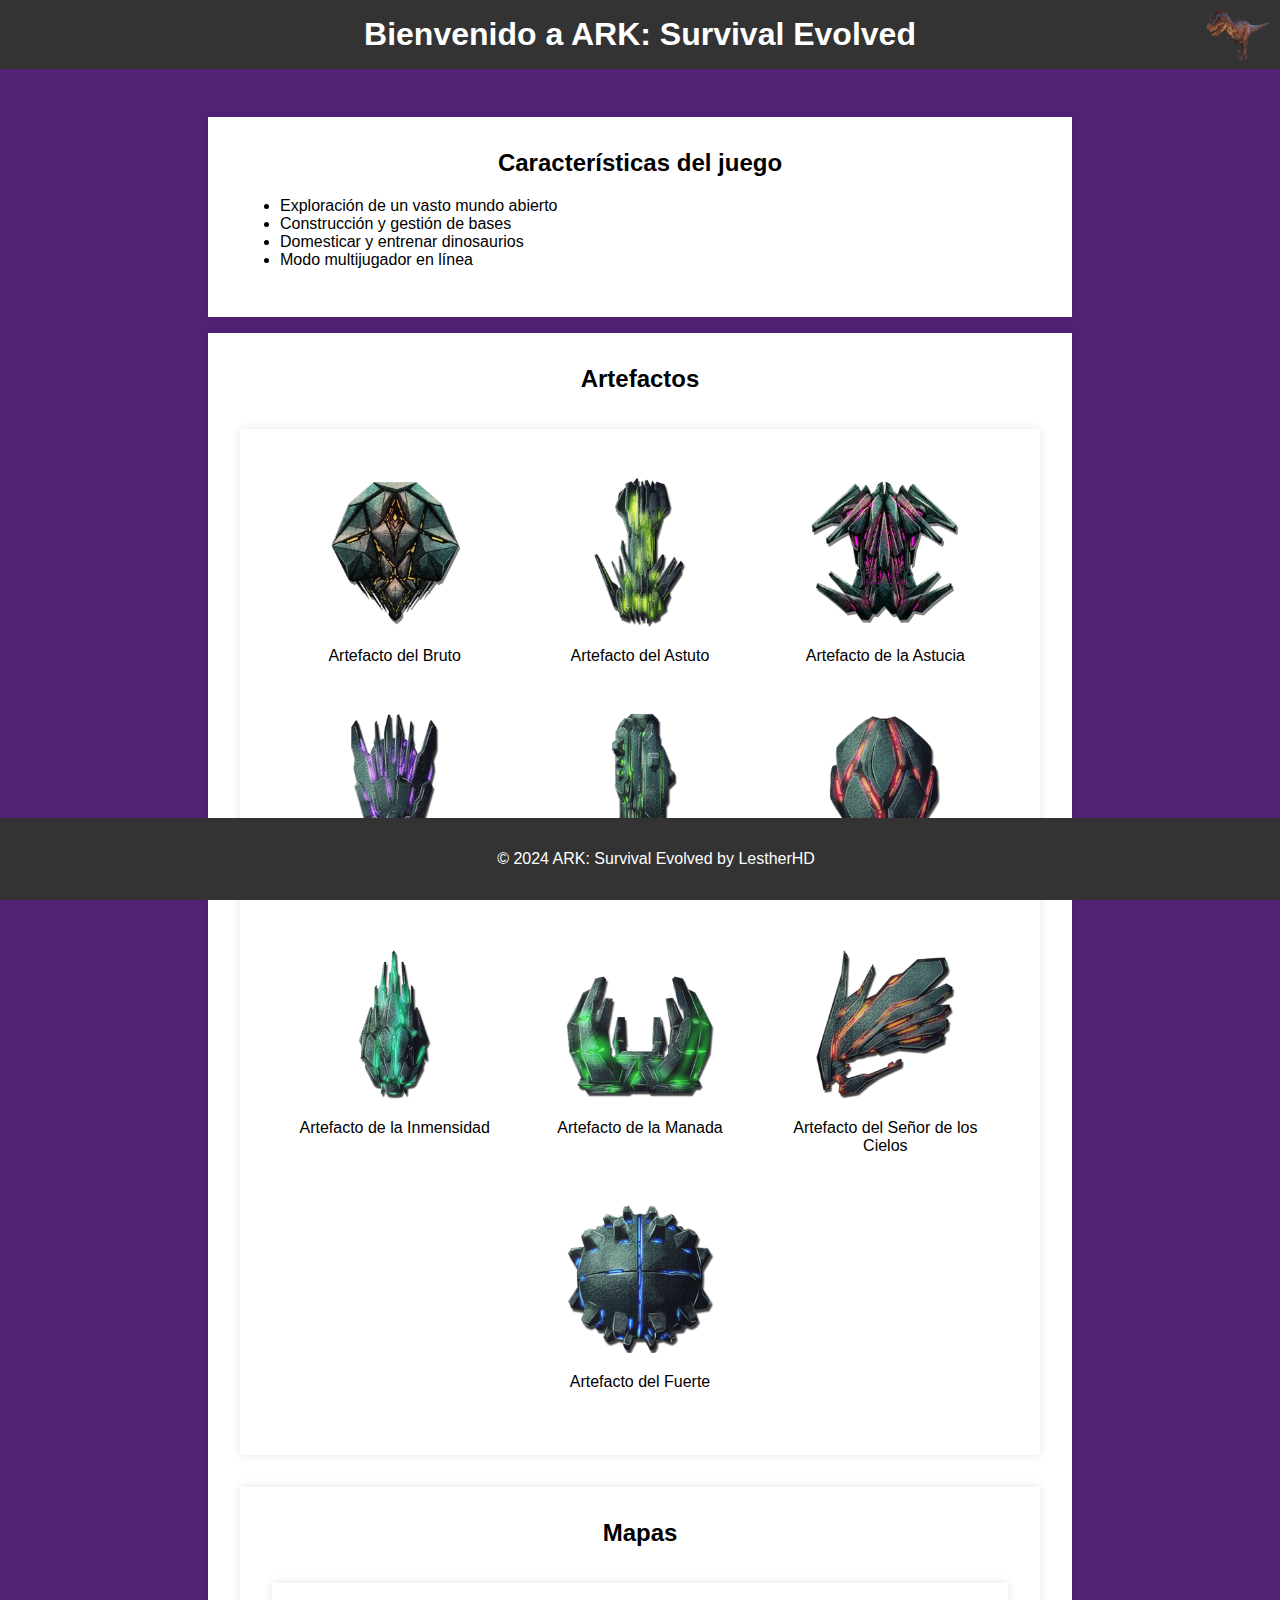
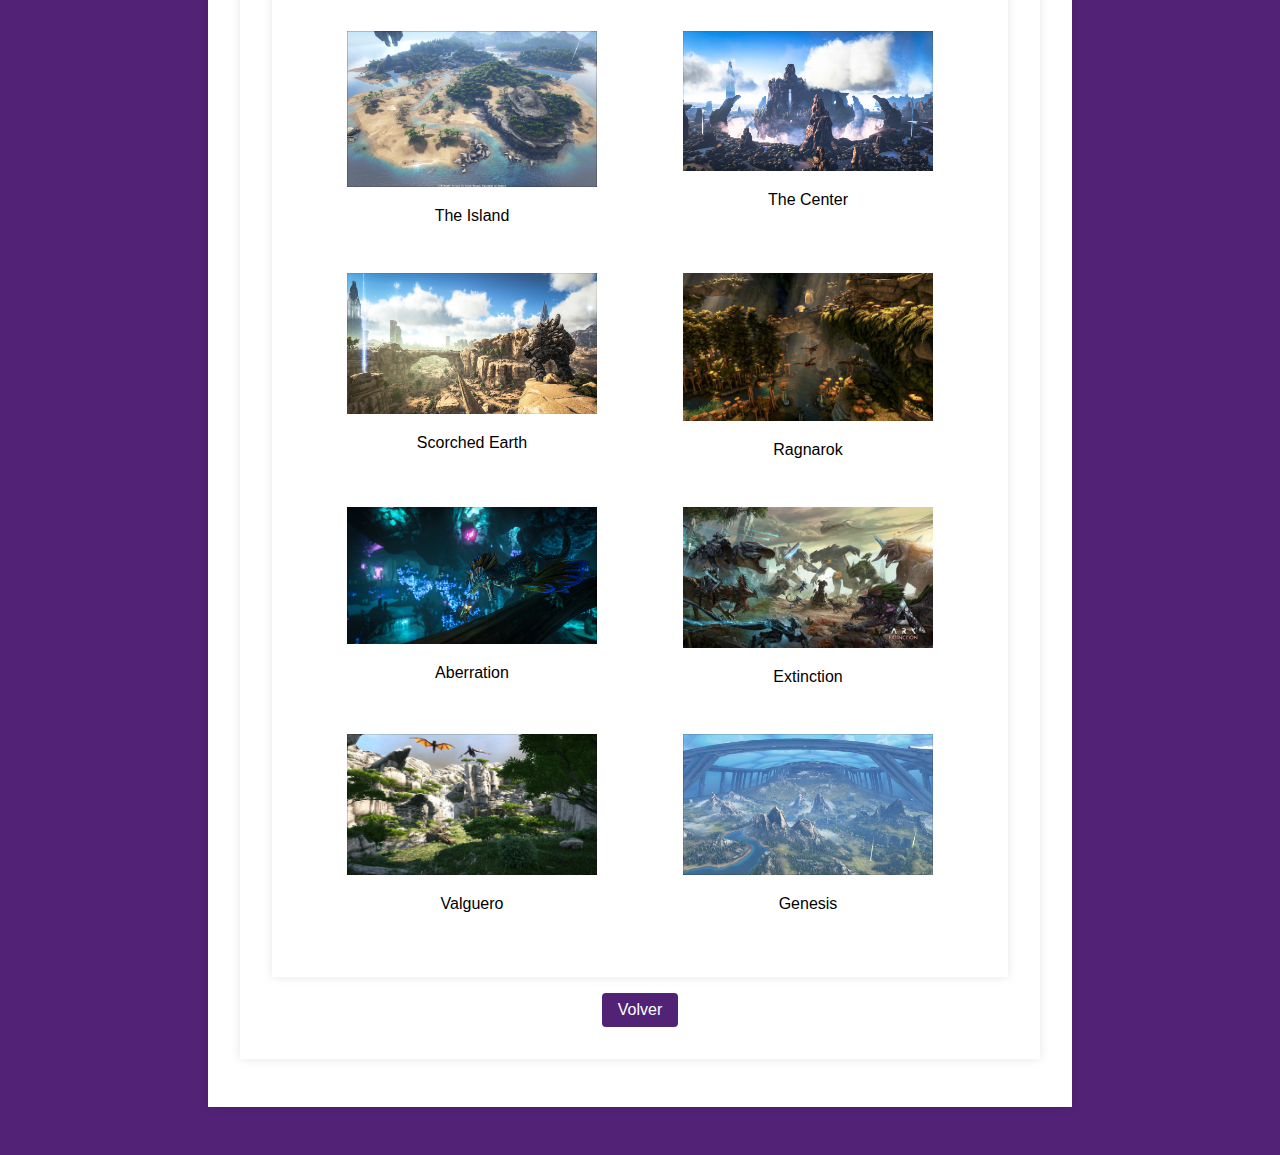
==== home.html @ 3c79bcb3 "Prueba" ====
<!DOCTYPE html>
<html lang="es">
<head>
    <meta charset="UTF-8">
    <meta name="viewport" content="width=device-width, initial-scale=1.0">
    <title>Home Page - ARK: Survival Evolved</title>
    <link rel="stylesheet" href="styles.css">
    <link rel="icon" href="images/logo.png">
</head>
<body>
    <header>
        <img src="images/rex.png" alt="Rex" class="rex-img">
        <h1>Bienvenido a ARK: Survival Evolved</h1>
    </header>
    <main>
        <section class="features">
            <h2>Características del juego</h2>
            <ul>
                <li>Exploración de un vasto mundo abierto</li>
                <li>Construcción y gestión de bases</li>
                <li>Domesticar y entrenar dinosaurios</li>
                <li>Modo multijugador en línea</li>
            </ul>
        </section>
        <section class="artifacts">    
            <h2>Artefactos</h2>
            <section class="artifacts">    
            <div class="artifact">
                <img src="images/bruto.png" alt="Artefacto del Bruto">
                <p>Artefacto del Bruto</p>
            </div>
            <div class="artifact">
                <img src="images/astuto.png" alt="Artefacto del Astuto">
                <p>Artefacto del Astuto</p>
            </div>
            <div class="artifact">
                <img src="images/astucia.png" alt="Artefacto de la Astucia">
                <p>Artefacto de la Astucia</p>
            </div>
            <div class="artifact">
                <img src="images/devorador.png" alt="Artefacto del Devorador">
                <p>Artefacto del Devorador</p>
            </div>
            <div class="artifact">
                <img src="images/cazador.png" alt="Artefacto del Cazador">
                <p>Artefacto del Cazador</p>
            </div>
            <div class="artifact">
                <img src="images/inmune.png" alt="Artefacto del Inmune">
                <p>Artefacto del Inmune</p>
            </div>
            <div class="artifact">
                <img src="images/inmensidad.png" alt="Artefacto de la Inmensidad">
                <p>Artefacto de la Inmensidad</p>
            </div>
            <div class="artifact">
                <img src="images/manada.png" alt="Artefacto de la Manada">
                <p>Artefacto de la Manada</p>
            </div>
            <div class="artifact">
                <img src="images/cielos.png" alt="Artefacto del Señor de los Cielos">
                <p>Artefacto del Señor de los Cielos</p>
            </div>
            <div class="artifact">
                <img src="images/fuerte.png" alt="Artefacto del Fuerte">
                <p>Artefacto del Fuerte</p>
            </div>
        </section>
        <section class="maps">
            <h2>Mapas</h2>
            <section class="artifacts">    
            <div class="map">
                <img src="images/island.png" alt="The Island">
                <p>The Island</p>
            </div>
            <div class="map">
                <img src="images/center.png" alt="The Center">
                <p>The Center</p>
            </div>
            <div class="map">
                <img src="images/scorched.png" alt="Scorched Earth">
                <p>Scorched Earth</p>
            </div>
            <div class="map">
                <img src="images/ragnarok.png" alt="Ragnarok">
                <p>Ragnarok</p>
            </div>
            <div class="map">
                <img src="images/aberration.png" alt="Aberration">
                <p>Aberration</p>
            </div>
            <div class="map">
                <img src="images/extintion.png" alt="Extinction">
                <p>Extinction</p>
            </div>
            <div class="map">
                <img src="images/valguero.png" alt="Valguero">
                <p>Valguero</p>
            </div>
            <div class="map">
                <img src="images/genesis.png" alt="Genesis">
                <p>Genesis</p>
            </div>
        </section>
        <a href="index.html" class="btn">Volver</a>
    </main>
    <footer>
        <p>&copy; 2024 ARK: Survival Evolved by LestherHD</p>
    </footer>
</body>
</html>
---- styles.css ----
body {
    font-family: Arial, sans-serif;
    margin: 0;
    padding: 0;
    background-color: #522276;
    color: rgb(0, 0, 0);
}

header {
    background-color: #333;
    color: white;
    padding: 1em;
    text-align: center;
    position: relative;
}

h1 {
    margin: 0;
}

.rex-img {
    position: absolute;
    top: 10px;
    right: 10px;
    height: 50px;
}

main {
    padding: 2em;
}

.intro, .features, .artifacts, .maps {
    background-color: #ffffff;
    padding: 2em;
    margin: 1em auto;
    max-width: 800px;
    box-shadow: 0 0 10px rgba(0, 0, 0, 0.1);
}

.intro h2, .features h2, .artifacts h2, .maps h2 {
    text-align: center;
    margin-top: 0;
}

.btn {
    display: inline-block;
    padding: 0.5em 1em;
    background-color: #522276;
    color: white;
    text-decoration: none;
    border-radius: 4px;
}

.btn:hover {
    background-color: #0056b3;
}

.artifacts, .maps {
    display: flex;
    flex-wrap: wrap;
    justify-content: space-around;
}

.artifacts h2, .maps h2 {
    text-align: center;
}

.artifact, .map {
    text-align: center;
    margin: 1em;
    flex: 1 1 calc(33.333% - 2em);
    box-sizing: border-box;
}

.artifact img {
    max-width: 150px;
    height: auto;
}

.map img {
    max-width: 250px;
    height: auto;
}

footer {
    background-color: #333;
    color: white;
    text-align: center;
    padding: 1em;
    position: fixed;
    width: 100%;
    bottom: 0;
}
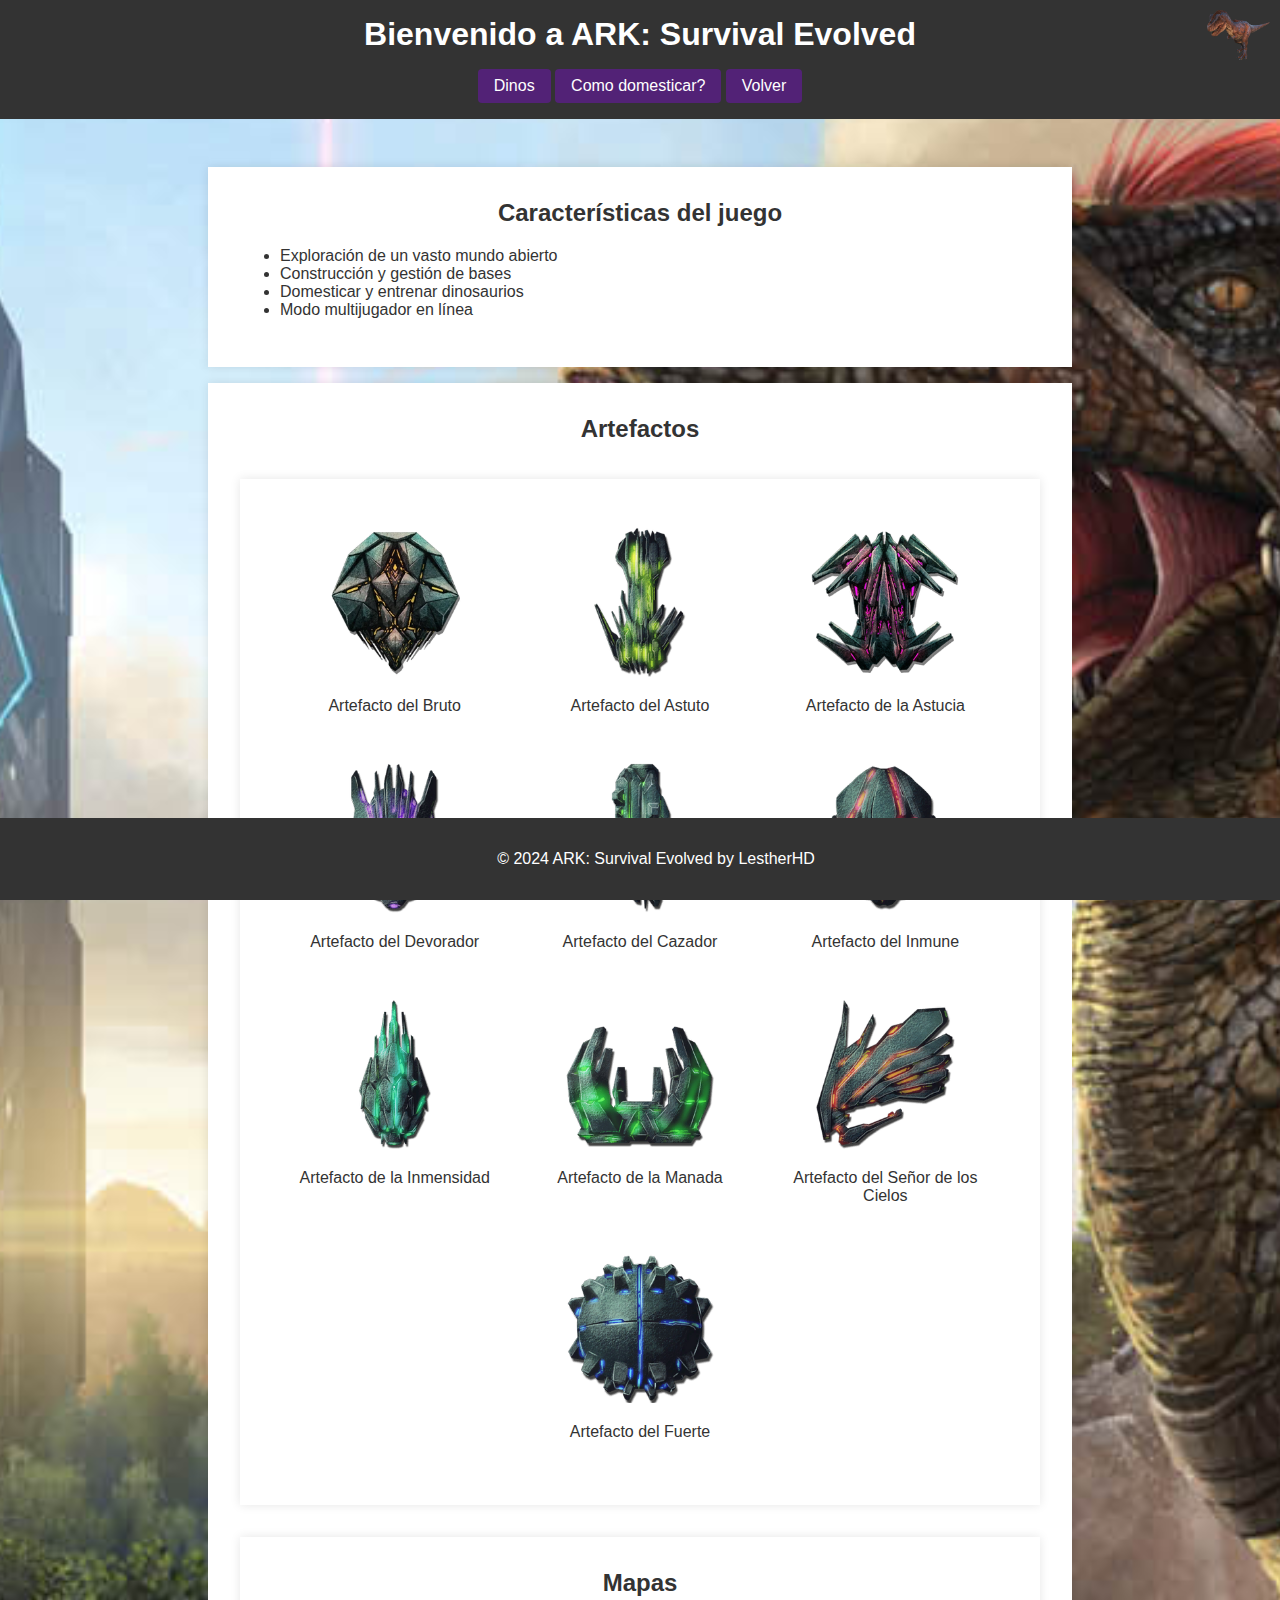
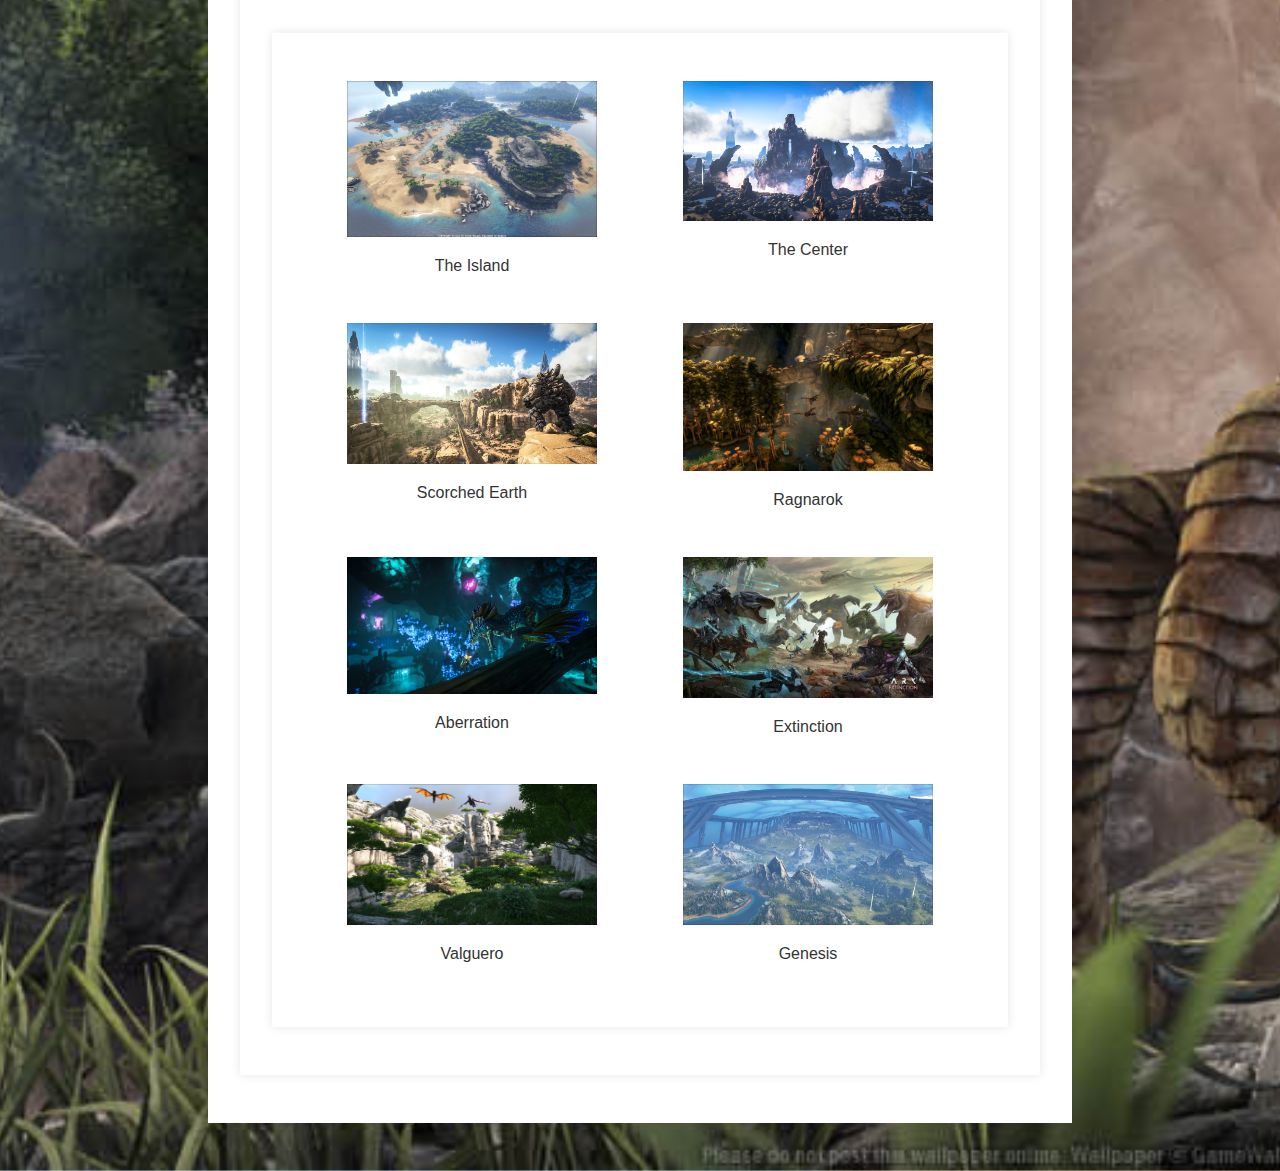
==== commit 5cd92e2a: "Agregar dinos y metodos" ====
--- a/home.html
+++ b/home.html
@@ -11,6 +11,9 @@
     <header>
         <img src="images/rex.png" alt="Rex" class="rex-img">
         <h1>Bienvenido a ARK: Survival Evolved</h1>
+        <a href="dinos.html" class="btn">Dinos</a>
+        <a href="domesticar.html" class="btn">Como domesticar?</a>
+        <a href="index.html" class="btn">Volver</a>
     </header>
     <main>
         <section class="features">
@@ -102,7 +105,6 @@
                 <p>Genesis</p>
             </div>
         </section>
-        <a href="index.html" class="btn">Volver</a>
     </main>
     <footer>
         <p>&copy; 2024 ARK: Survival Evolved by LestherHD</p>
--- a/styles.css
+++ b/styles.css
@@ -1,10 +1,15 @@
 body {
+    margin: 0;
+    padding: 0;
+    background-image: url('images/fondo.jpg');
+    background-size: cover;
+    background-position: center;
     font-family: Arial, sans-serif;
-    margin: 0;
-    padding: 0;
-    background-color: #522276;
-    color: rgb(0, 0, 0);
-}
+    color: #333;
+}
+
+
+
 
 header {
     background-color: #333;
@@ -42,6 +47,30 @@
     margin-top: 0;
 }
 
+.intro {
+    display: flex;
+    justify-content: space-between;
+    align-items: flex-start;
+    max-width: 800px;
+    margin: 0 auto;
+}
+
+.intro-content {
+    flex: 1;
+    margin-right: 1em;
+}
+
+.intro-image {
+    flex: 1;
+    text-align: center;
+}
+
+.intro-image img {
+    max-width: 100%;
+    height: auto;
+    margin-bottom: 1em; /* Espacio entre la imagen y el botón */
+}
+
 .btn {
     display: inline-block;
     padding: 0.5em 1em;
@@ -49,9 +78,23 @@
     color: white;
     text-decoration: none;
     border-radius: 4px;
+    margin-top: 1em; /* Espacio arriba del botón */
 }
 
 .btn:hover {
+    background-color: #0056b3;
+}
+
+.btn-shop {
+    display: inline-block;
+    padding: 0.5em 1em;
+    background-color: #522276;
+    color: white;
+    text-decoration: none;
+    border-radius: 4px;
+}
+
+.btn-shop:hover {
     background-color: #0056b3;
 }
 
@@ -61,10 +104,6 @@
     justify-content: space-around;
 }
 
-.artifacts h2, .maps h2 {
-    text-align: center;
-}
-
 .artifact, .map {
     text-align: center;
     margin: 1em;
@@ -91,3 +130,122 @@
     width: 100%;
     bottom: 0;
 }
+
+
+/* Estilos específicos para la página "Cómo Domésticar Dinos?" */
+
+.domestication {
+    background-color: #ffffff;
+    padding: 2em;
+    margin: 1em auto;
+    max-width: 800px;
+    box-shadow: 0 0 10px rgba(0, 0, 0, 0.1);
+}
+
+.domestication h2 {
+    text-align: center;
+    margin-top: 0;
+}
+
+.domestication ul {
+    list-style-type: none;
+    padding: 0;
+    margin: 0;
+}
+
+.domestication li {
+    margin-bottom: 1em;
+}
+
+.method-images {
+    display: flex;
+    justify-content: center;
+}
+
+.method-images img {
+    max-width: 400px;
+    height: auto;
+    margin: 0 0.5em; /* Espacio entre las imágenes */
+}
+
+
+.method {
+    text-align: center;
+}
+
+.method p {
+    margin: 0;
+}
+
+/* Estilos para los botones */
+
+.btn {
+    display: inline-block;
+    padding: 0.5em 1em;
+    background-color: #522276;
+    color: white;
+    text-decoration: none;
+    border-radius: 4px;
+    margin-top: 1em;
+}
+
+.btn:hover {
+    background-color: #0056b3;
+}
+
+/* Estilos específicos para la página "Tipo de Dinos" */
+
+.dinos {
+    background-color: #ffffff;
+    padding: 2em;
+    margin: 1em auto;
+    max-width: 1000px;
+    box-shadow: 0 0 10px rgba(0, 0, 0, 0.1);
+    text-align: center; /* Centra el contenido de la sección */
+}
+
+.dinos h2 {
+    text-align: center;
+    margin-top: 0;
+}
+
+.dino {
+    text-align: center;
+    margin: 1em;
+    display: inline-block;
+    vertical-align: top;
+    width: 30%; /* Ajusta el ancho de las celdas */
+    min-width: 200px; /* Ancho mínimo de las celdas */
+}
+
+.dino img {
+    max-width: 100%;
+    height: auto;
+    margin-bottom: 0.5em;
+}
+
+.dino p {
+    margin: 0;
+}
+
+/* Estilos para los botones */
+
+.btn {
+    display: inline-block;
+    padding: 0.5em 1em;
+    background-color: #522276;
+    color: white;
+    text-decoration: none;
+    border-radius: 4px;
+    margin-top: 1em;
+}
+
+.btn:hover {
+    background-color: #0056b3;
+}
+
+.dino img {
+    max-width: 300px;
+    height: auto;
+    margin: 0 0.5em; /* Espacio entre las imágenes */
+}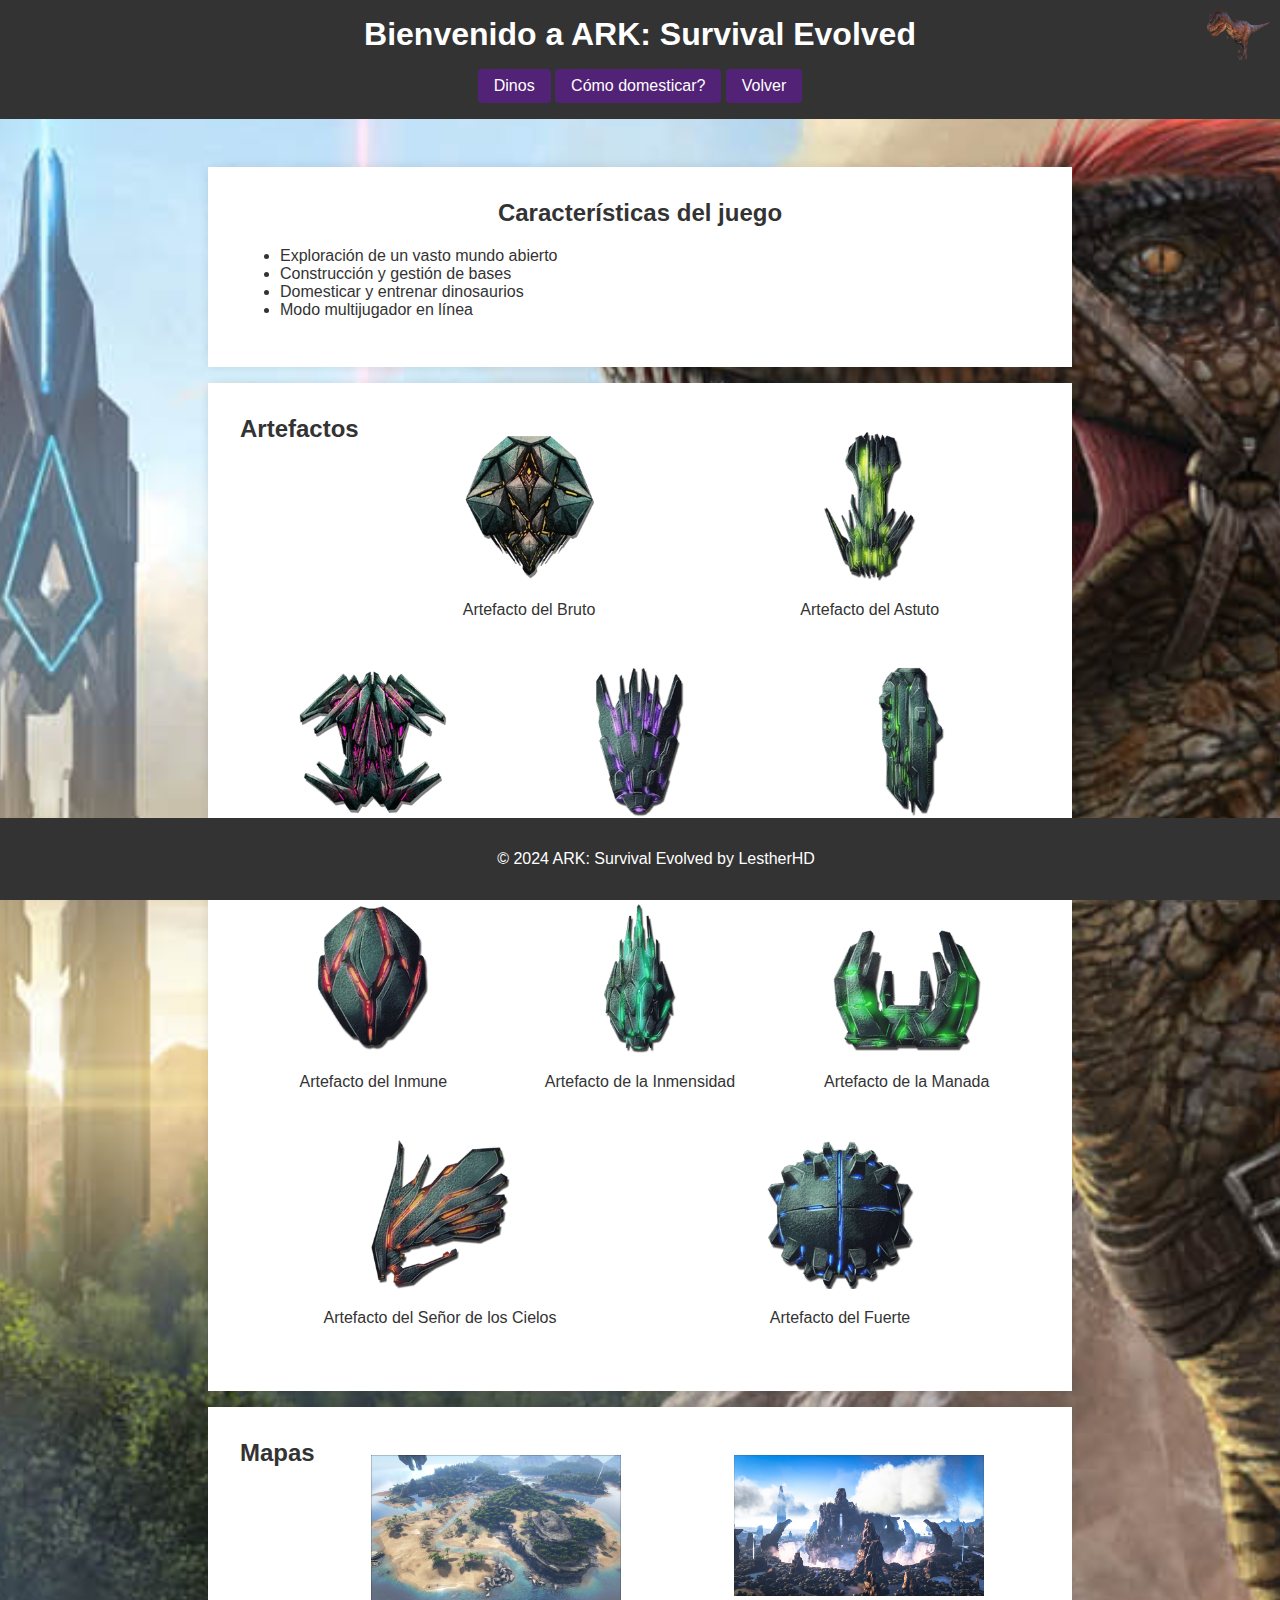
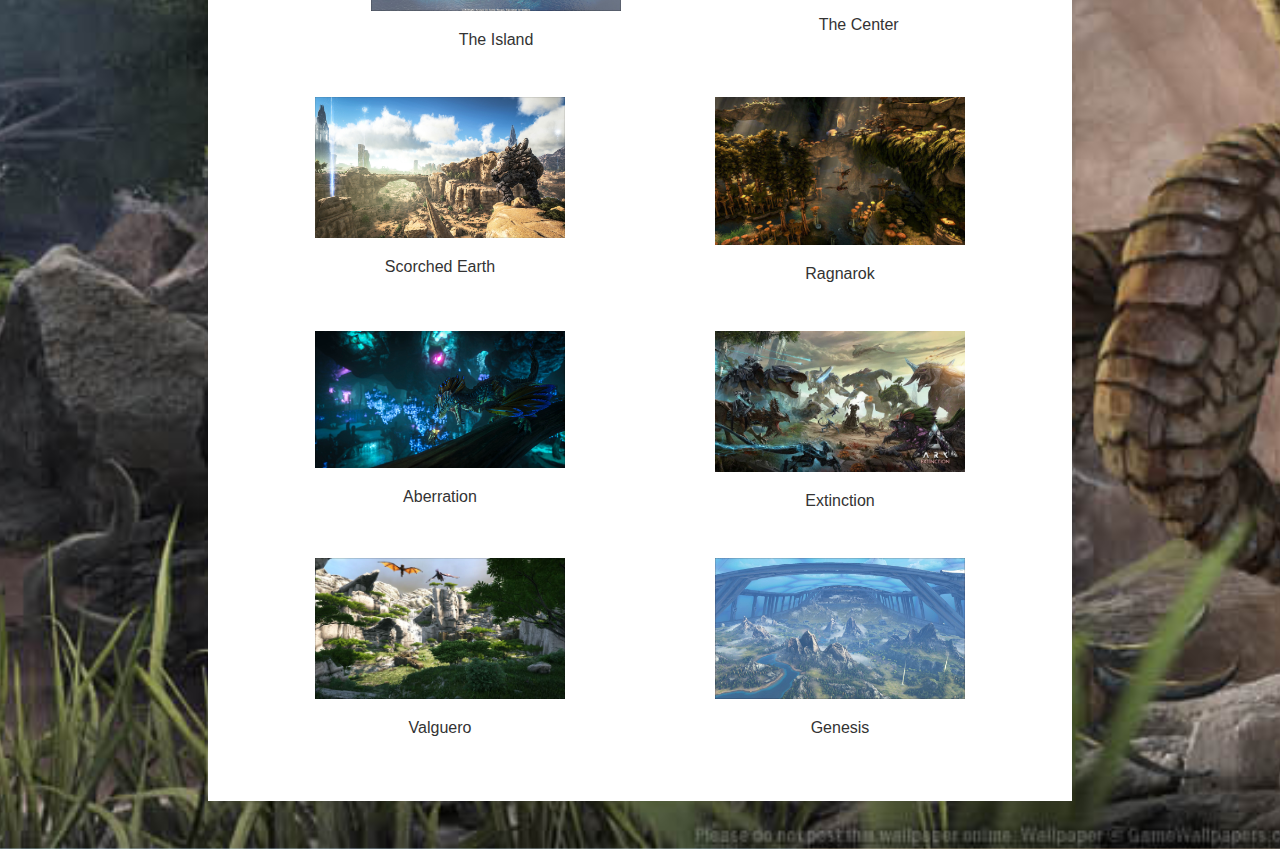
==== commit d1281eae: "Responsivo" ====
--- a/home.html
+++ b/home.html
@@ -12,7 +12,7 @@
         <img src="images/rex.png" alt="Rex" class="rex-img">
         <h1>Bienvenido a ARK: Survival Evolved</h1>
         <a href="dinos.html" class="btn">Dinos</a>
-        <a href="domesticar.html" class="btn">Como domesticar?</a>
+        <a href="domesticar.html" class="btn">Cómo domesticar?</a>
         <a href="index.html" class="btn">Volver</a>
     </header>
     <main>
@@ -25,9 +25,8 @@
                 <li>Modo multijugador en línea</li>
             </ul>
         </section>
-        <section class="artifacts">    
+        <section class="artifacts">
             <h2>Artefactos</h2>
-            <section class="artifacts">    
             <div class="artifact">
                 <img src="images/bruto.png" alt="Artefacto del Bruto">
                 <p>Artefacto del Bruto</p>
@@ -71,7 +70,6 @@
         </section>
         <section class="maps">
             <h2>Mapas</h2>
-            <section class="artifacts">    
             <div class="map">
                 <img src="images/island.png" alt="The Island">
                 <p>The Island</p>
--- a/styles.css
+++ b/styles.css
@@ -8,9 +8,6 @@
     color: #333;
 }
 
-
-
-
 header {
     background-color: #333;
     color: white;
@@ -49,15 +46,16 @@
 
 .intro {
     display: flex;
-    justify-content: space-between;
-    align-items: flex-start;
+    flex-direction: column;
+    align-items: center;
     max-width: 800px;
     margin: 0 auto;
 }
 
 .intro-content {
     flex: 1;
-    margin-right: 1em;
+    margin-bottom: 1em;
+    text-align: center;
 }
 
 .intro-image {
@@ -81,20 +79,17 @@
     margin-top: 1em; /* Espacio arriba del botón */
 }
 
-.btn:hover {
-    background-color: #0056b3;
-}
-
-.btn-shop {
+
+.btn-shop{
     display: inline-block;
     padding: 0.5em 1em;
     background-color: #522276;
     color: white;
     text-decoration: none;
     border-radius: 4px;
-}
-
-.btn-shop:hover {
+    margin-top: 1em; /* Espacio arriba del botón */
+}
+.btn:hover {
     background-color: #0056b3;
 }
 
@@ -131,7 +126,6 @@
     bottom: 0;
 }
 
-
 /* Estilos específicos para la página "Cómo Domésticar Dinos?" */
 
 .domestication {
@@ -159,15 +153,15 @@
 
 .method-images {
     display: flex;
+    flex-wrap: wrap;
     justify-content: center;
 }
 
 .method-images img {
-    max-width: 400px;
-    height: auto;
-    margin: 0 0.5em; /* Espacio entre las imágenes */
-}
-
+    max-width: 100%;
+    height: auto;
+    margin: 0.5em;
+}
 
 .method {
     text-align: center;
@@ -175,22 +169,6 @@
 
 .method p {
     margin: 0;
-}
-
-/* Estilos para los botones */
-
-.btn {
-    display: inline-block;
-    padding: 0.5em 1em;
-    background-color: #522276;
-    color: white;
-    text-decoration: none;
-    border-radius: 4px;
-    margin-top: 1em;
-}
-
-.btn:hover {
-    background-color: #0056b3;
 }
 
 /* Estilos específicos para la página "Tipo de Dinos" */
@@ -201,7 +179,7 @@
     margin: 1em auto;
     max-width: 1000px;
     box-shadow: 0 0 10px rgba(0, 0, 0, 0.1);
-    text-align: center; /* Centra el contenido de la sección */
+    text-align: center;
 }
 
 .dinos h2 {
@@ -214,8 +192,9 @@
     margin: 1em;
     display: inline-block;
     vertical-align: top;
-    width: 30%; /* Ajusta el ancho de las celdas */
-    min-width: 200px; /* Ancho mínimo de las celdas */
+    width: calc(33.333% - 2em);
+    min-width: 200px;
+    box-sizing: border-box;
 }
 
 .dino img {
@@ -228,24 +207,32 @@
     margin: 0;
 }
 
-/* Estilos para los botones */
-
-.btn {
-    display: inline-block;
-    padding: 0.5em 1em;
-    background-color: #522276;
-    color: white;
-    text-decoration: none;
-    border-radius: 4px;
-    margin-top: 1em;
-}
-
-.btn:hover {
-    background-color: #0056b3;
-}
-
-.dino img {
-    max-width: 300px;
-    height: auto;
-    margin: 0 0.5em; /* Espacio entre las imágenes */
-}+@media (max-width: 768px) {
+    .intro {
+        flex-direction: column;
+    }
+
+    .intro-content, .intro-image {
+        margin-right: 0;
+        margin-bottom: 1em;
+        text-align: center;
+    }
+
+    .artifact, .map {
+        flex: 1 1 calc(50% - 2em);
+    }
+
+    .dino {
+        width: calc(50% - 2em);
+    }
+}
+
+@media (max-width: 480px) {
+    .artifact, .map {
+        flex: 1 1 100%;
+    }
+
+    .dino {
+        width: 100%;
+    }
+}
